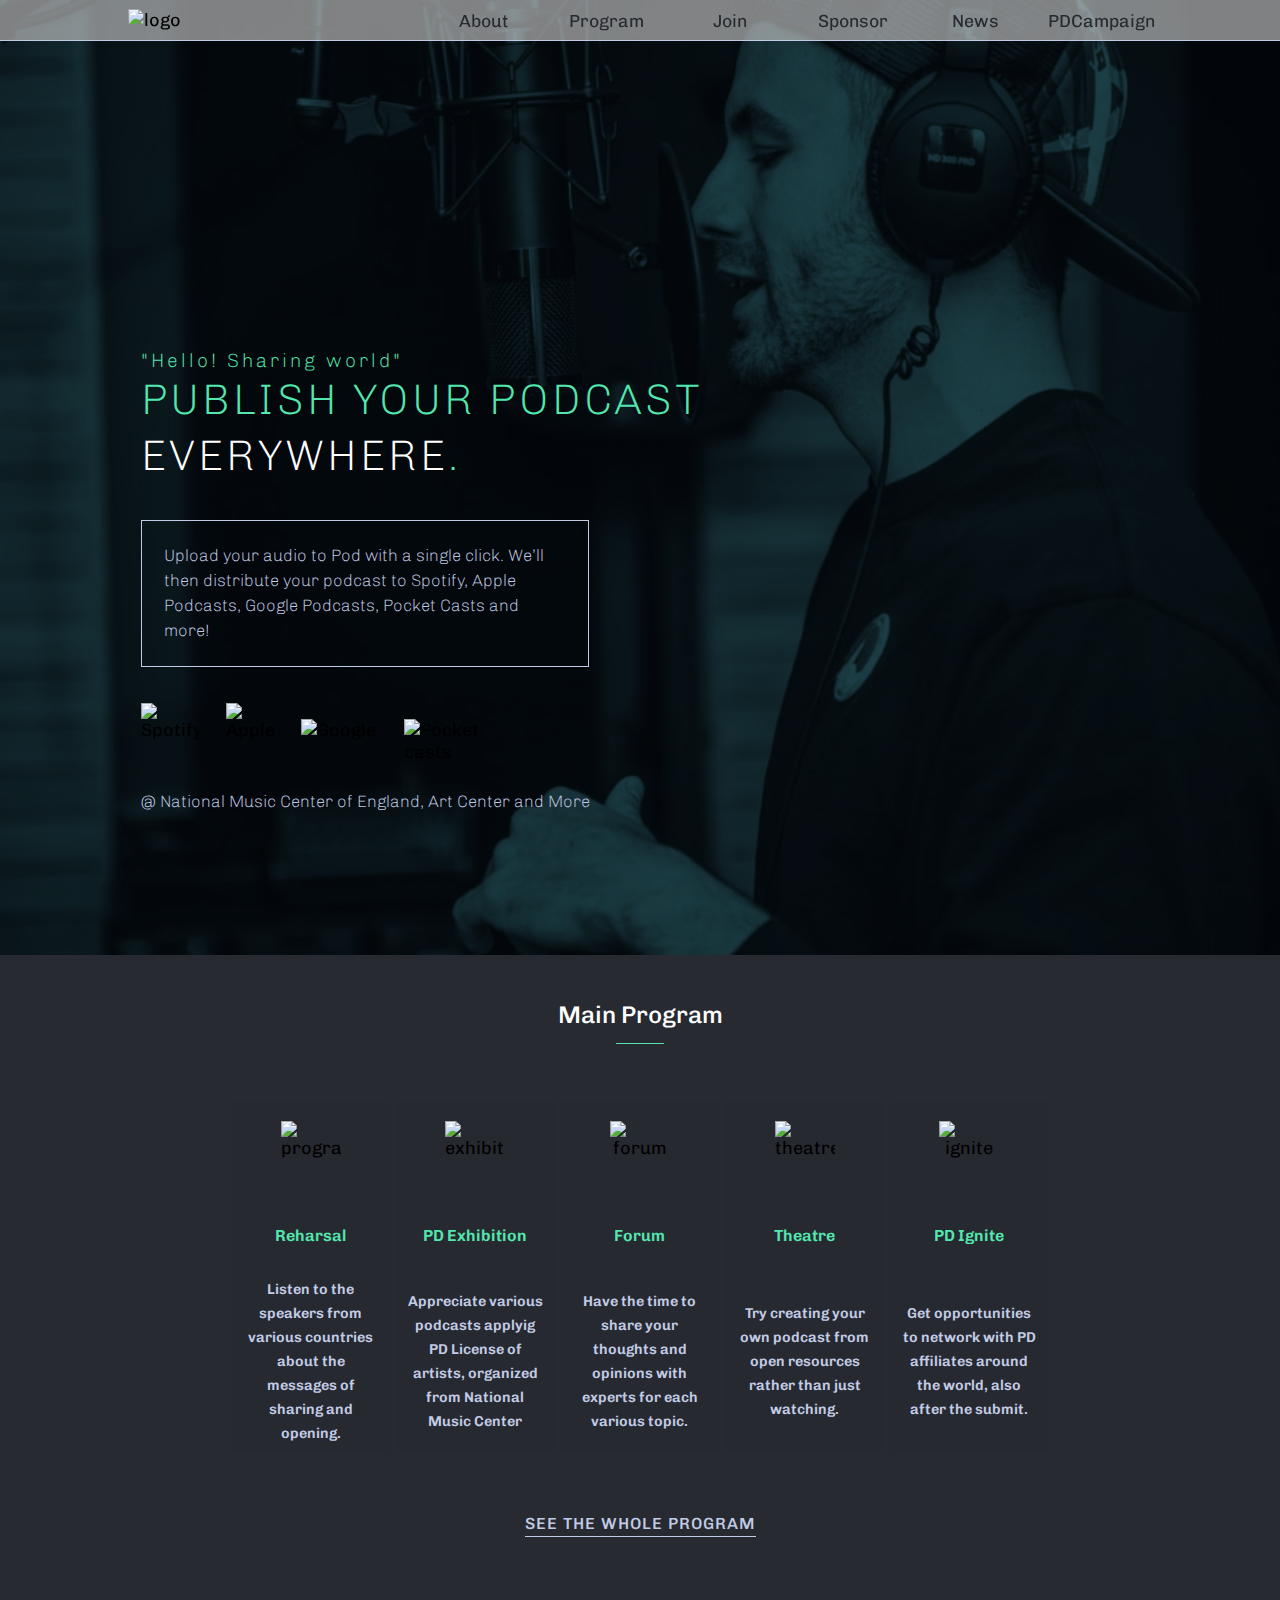
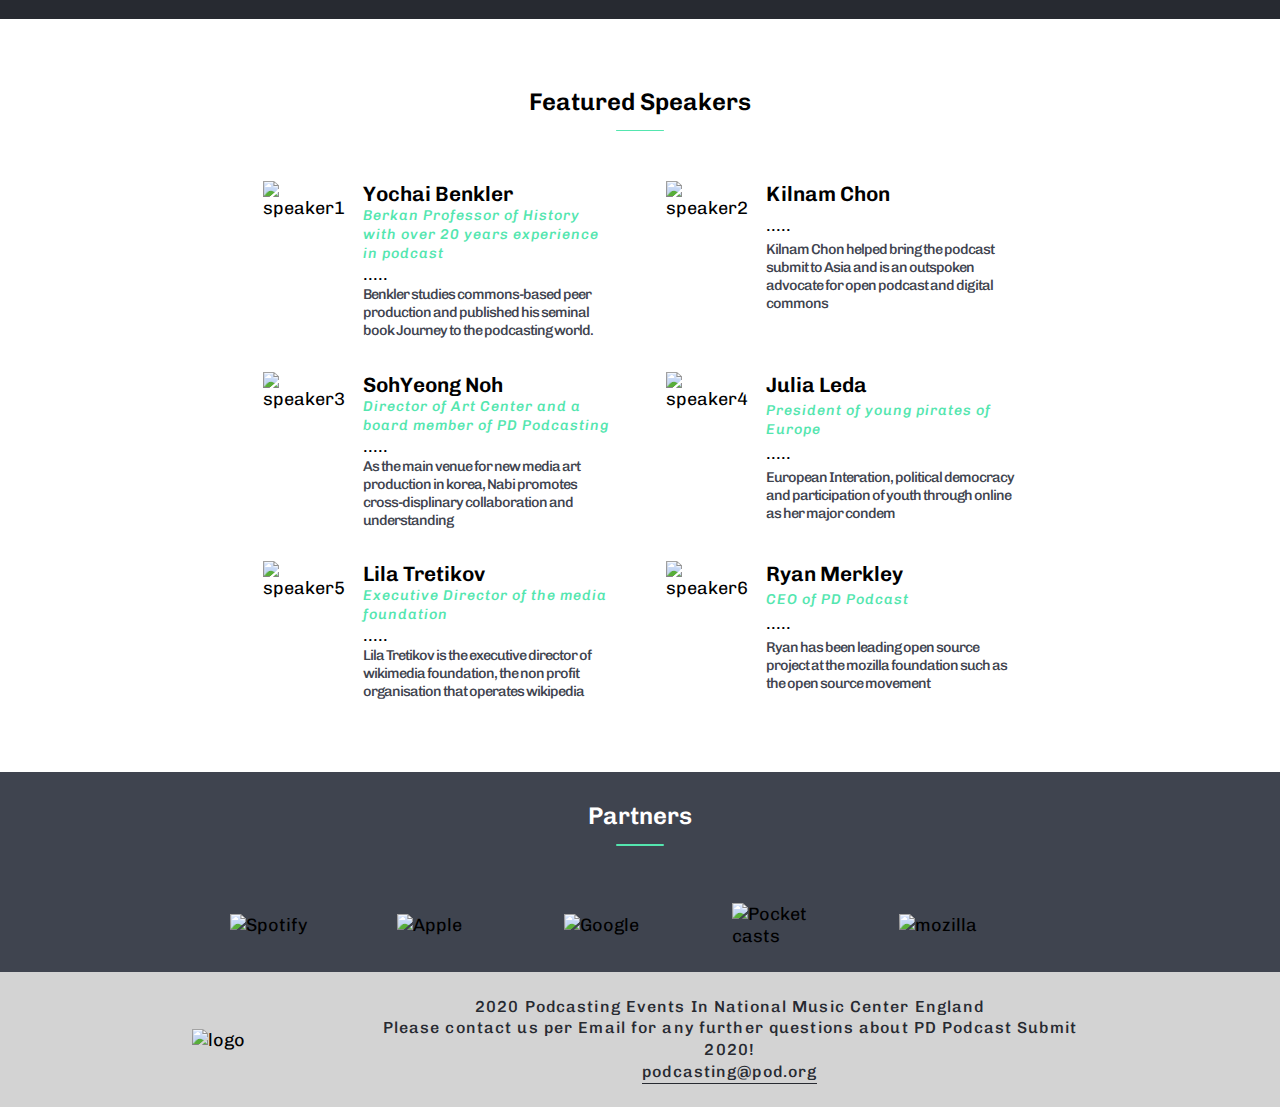
==== index.html @ 08f6e9c5 "completed the desktop version aswell" ====
<!DOCTYPE html>
<html lang="en">
<head>
  <meta charset="UTF-8">
  <meta http-equiv="X-UA-Compatible" content="IE=edge">
  <meta name="viewport" content="width=device-width, initial-scale=1.0">
  <link rel="stylesheet" href="style.css">
  <title>Capstone Project x01</title>
</head>
<body>
        <div class="container">
          <header>
            <img class="hambuger" src="./assets/mobile//hamburger.png" alt="harmbuger icon"/>
            <nav class="navigator toggle-ON">
              <button class="exit-btn">X</button>
              <a href="index.html"><img class="desktop" src="./assets/mobile/logo.svg" alt="logo"></a>
              <ul>
                <li><a href="about.html">About</a></li>
                <li><a href="#">Program</a></li>
                <li><a href="#">Join</a></li>
                <li><a href="#">Sponsor</a></li>
                <li><a href="#">News</a></li>
                <li class="desktop"><a href="#">PDCampaign</a></li>
              </ul>
              <div>
                <hr>
              </div>
            </nav>
          </header>
          <main>
            <div>
              <h4 class="sharing desktop">
                "Hello! Sharing world"
              </h4>
              <h1>
                PUBLISH YOUR PODCAST <span class="title-span"><br>EVERYWHERE</span>.
              </h1>
            </div>
            <p class="support">            
              Upload your audio to Pod with a single click. We’ll then distribute 
              your podcast to Spotify, Apple Podcasts, Google Podcasts, 
              Pocket Casts and more!
            </p>
            <div class="companies">
              <img class="spotify" src="./assets/mobile/spotify.svg" alt="Spotify"/>
              <img class="apple" src="./assets/mobile/apple-podcast.svg" alt="Apple"/>
              <img class="google" src="./assets/mobile/google-podcasts.svg" alt="Google"/>
              <img class="pocket" src="./assets/mobile/pocket-casts.svg" alt="Pocket casts"/>
            </div>
            <p class="btm-support">
              @ National Music Center of England, Art Center and More
            </p>            
          </main>
        </div>

        <section class="programs">
          <div class="programs-header">
            <h2>
              Main Program
            </h2>
            <hr>
          </div>
          <div class="program-list">
            <article class="program">
              <img src="./assets/mobile/program1.png" alt="program1">
              <h2>Reharsal</h2>
              <p>Listen to the speakers from various countries about the messages of sharing and opening.</p>
            </article>
            <article class="program">
              <img src="./assets/mobile/program2.png" alt="exhibition">
              <h2>PD Exhibition</h2>
              <p>Appreciate various podcasts applyig PD License of artists, organized from National Music Center</p>
            </article>
            <article class="program">
              <img src="./assets/mobile/program3.png" alt="forum">
              <h2>Forum</h2>
              <p>Have the time to share your thoughts and opinions with experts for each various topic.</p>
            </article>
            <article class="program">
              <img src="./assets/mobile/program4.png" alt="theatre">
              <h2>Theatre</h2>
              <p>Try creating your own podcast from open resources rather than just watching.</p>
            </article>
            <article class="program">
              <img src="./assets/mobile/program5.png" alt="ignite">
              <h2>PD Ignite</h2>
              <p>Get opportunities to network with PD affiliates around the world, also after the submit.</p>
            </article>
          </div>
          <button>
            <a href="#">Join PD Podecast 2020</a>
          </button>
          <p class="desktop mail" id="see-the"><a href="#">SEE THE WHOLE PROGRAM</a></p>
        </section>

        <section class="speakers">
          <div>
            <h2 class="speakers-header">
              Featured Speakers
            </h2>
            <hr>
          </div>
          <div class="speakers-list">
            <!-- Populate through javascript dynamically -->
          </div>
        </section>

        <footer>
          <section class="upper">
            <div>
              <h2 class="speakers-header">Partners</h2>
              <hr>
            </div>
            <div class="logos">
              <img class="spotiffy" src="./assets/mobile/spotify.svg" alt="Spotify"/>
              <img class="applfe" src="./assets/mobile/apple-podcast.svg" alt="Apple"/>
              <img class="googfle" src="./assets/mobile/google-podcasts.svg" alt="Google"/>
              <img class="pockfet" src="./assets/mobile/pocket-casts.svg" alt="Pocket casts"/>
              <img src="./assets/mobile/partner1.png" alt="mozilla">
            </div>
          </section>
          <section class="down">
              <img src="./assets/mobile/logo.svg" alt="logo">
              <div>
              <p>2020 Podcasting Events In National Music Center England</p>
              <p class="desktop">
                Please contact us per Email for any further questions about PD Podcast Submit 2020!
                <br><span class="mail"><a href="#">podcasting@pod.org</a></span>
              </p>
              </div>
          </section>
        </footer>

        <script src="./script.js"></script>
</body>
</html>
---- style.css ----
@import url("https://fonts.googleapis.com/css2?family=Chivo:wght@300;400;700;900&display=swap");

/* Reset for easy styling */
* {
  margin: 0;
  padding: 0;
  box-sizing: border-box;
}

a,
ul,
li {
  text-decoration: none;
  color: inherit;
  list-style: none;
}

body {
  font-family: 'Chivo', sans-serif;
  font-size: 18px;
}

.container {
  background: 50%/cover no-repeat url(./assets/mobile/image-host.jpg), rgba(18, 23, 37, 0.9);
  background-repeat: no-repeat;
  background-position: 100% 100%;
  background-size: 100% 100%;
  padding: 2rem;
  background-blend-mode: overlay;
  display: flex;
  flex-direction: column;
  gap: 7rem;
}

.hambuger {
  width: 32px;
  height: 32px;
}

main {
  width: 78vw;
  margin: 0 auto;
  display: flex;
  flex-direction: column;
  gap: 3vh;
}

main h1,
.programs-header h2,
.speakers-header {
  font-weight: 100;
  font-size: 1.625rem;
  line-height: 38px;
  color: #54e6af;
  text-align: center;
}

.title-span {
  color: white;
}

main p {
  font-size: .933rem;
  font-weight: 100;
  line-height: 25px;
  color: #C2CBE5;
  text-align: center;
  padding: 1rem;
}

.support {
  border: 1px solid #c2cbe5;
}

.companies {
  display: flex;
  flex-wrap: wrap;
  align-items: baseline;
  justify-content: space-between;
}

.spotify {
  width: 17.2%;
}

.apple {
  width: 14%;
}

.google {
  width: 22.28%;
}

.pocket {
  width: 23.5%;
}

.programs {
  background: url(./assets/mobile/pattern-bg.png), rgba(39, 42, 49, 1);
  padding: 5%;
  display: flex;
  flex-direction: column;
  gap: 3rem;
}

.programs p {
  font-size: 80%;
  font-weight: 600;
  line-height: 18px;
  color: #c2cbe5;
}

.program {
  display: grid;
  grid-template: 1fr / 0.3fr 0.9fr 3fr;
  justify-content: left;
  align-items: center;
  align-content: space-between;
  padding: 5%;
  gap: 1rem;
  background-color: #272a31;
  margin-bottom: 7%;
}

.ignite {
  margin-bottom: 0;
}

.program > * {
  display: inline;
  flex: 1;
}

.program img {
  width: 60px;
  height: 60px;
  flex: 0;
}

hr {
  margin: 2.5% auto;
  width: 3rem;
  height: 0.08rem;
  border-radius: 16px;
  background-color: #54e6af;
  border: none;
}

.programs-header h2,
.speakers-header {
  color: white;
  font-weight: 500;
  font-size: 1.5rem;
}

.speakers-header {
  color: black;
  font-weight: 600;
}

.program-list h2 {
  color: #54e6af;
  font-size: 1rem;
  font-weight: 600;
  margin-left: 3.5vw;
}

.programs button {
  padding: 7% 12%;
  margin: 0 auto;
  background-color: #54e6af;
  border: none;
  color: white;
  font-size: 1.1rem;
  font-weight: 600;
  margin-bottom: 8%;
  cursor: pointer;
}

.speakers {
  padding: 5%;
  display: flex;
  flex-direction: column;
  gap: 1rem;
}

.speaker {
  padding: 2%;
  display: flex;
  flex-direction: row;
  gap: 5%;
  margin-top: 5%;
}
.speaker article {
  display: flex;
  flex-direction: column;
  justify-content: flex-start;
  align-items: flex-start;
  gap: 2.5%;
}

.speaker img {
  flex: 0;
  width: 128px;
  height: 128px;
}
 .speaker-desc {
  color: #272a31;
  font-size: 0.8rem;
  font-weight: 500;
  line-height: 18px;
 }

 .speaker-field {
  font-style: italic;
  color: #54e6af;
  font-size: 1rem;
  font-weight: 500;
  line-height: 18px;
  letter-spacing: 2px;
 }

 .speaker-name {
  font-size: 1.3rem;
  font-weight: 600;
 }

 .upper {
  background-color: #3f444f;
  display: flex;
  flex-direction: column;
  gap: 2rem;
  padding: 8%;
 }

 .upper h2 {
  color: white;
 }

.logos {
  display: flex;
  align-items: center;
  justify-content: center;
  gap: 1rem;
  flex-wrap: wrap;
}

.logos img {
  width: 24%;
}

.down {
  padding: 5% 10%;
  display: flex;
  align-items: center;
  justify-content: center;
  gap: 7vw;
  background-color: #d3d3d3;
}

.down img {
  width: 30%;
}
.down p {
  flex: 2;
  font-size: 1rem;
  font-weight: 500;
  line-height: 18px;
  letter-spacing: 0.07rem;
  color: #272a31
}

.navigator {
  background-color: #272a31;
  position: fixed;
  top: 0;
  right: 0;
  bottom: 0;
  left: 0;
  max-width: 100vw;
  max-height: 100vh;
  display: flex;
  flex-direction: column;
  gap: 1rem;
  align-items: center;
  /* justify-content: center; */
  padding: 8%;
}

.navigator button {
  align-self: flex-end;
  background-color: transparent;
  color: #c2cbe5;
  border: none;
  font-size: 2rem;
}

.navigator ul {
  display: flex;
  flex-direction: column;
  align-items: center;
  justify-content: center;
  gap: 1rem;
}

.navigator li {
  color: #c2cbe5;
  font-size: 2rem;
  border-bottom: 1px solid #c2cbe5;
  width: 80vw;
  padding: 3%;
}

.navigator div {
position: absolute;
display: flex;
justify-content: center;
align-items: center;
bottom: 0rem;
height: 5rem;
width: 100vw;
background-color: #c2cbe5;
}

.navigator hr {
  width: 24vw;
  height: 5px;
}

.toggle-ON {
  display: none;
}

.desktop {
  display: none;
}

@media screen and (min-width: 768px) {

  .hambuger,
  .exit-btn,
  .programs button {
    display: none;
  }

  .desktop,
  .toggle-ON {
    display: initial;
  }

  .navigator {
    background-color: rgba(211, 211, 211, 0.6);
    position: fixed;
    top: 0;
    right: 0;
    bottom: 0;
    left: 0;
    max-width: 100vw;
    max-height: fit-content;
    display: flex;
    flex-direction: row;
    gap: 1.6rem;
    align-items: center;
    justify-content: space-between;
    padding: 0.5% 10%;
    border-bottom: 1px solid #c2cbe5;
  }
  
  .navigator ul {
    display: grid;
    grid-template: 1fr / repeat(6, 1fr);
  }
  
  .navigator li {
    color: #272a31;
    font-size: 1.1rem;
    border-bottom: none;
    width: initial;
    padding: 3%;
    text-align: center;
  }
  
  .navigator div {
  display: none;
  }

  .container {
    background: 50%/cover no-repeat url(./assets/desktop/image-host.jpg), rgba(18, 23, 37, 0.9);
    background-repeat: no-repeat;
    background-position: 50% 50%;
    background-size: 100% 100%;
    padding: 11%;
    background-blend-mode: overlay;
    display: flex;
    flex-direction: column;
    gap: 5rem;
  }
  
  main {
    width: 50vw;
    margin: 0;
    display: flex;
    flex-direction: column;
    justify-content: flex-start;
    align-items: flex-start;
    gap: 4vh;
    margin-top: 8rem;
  }

  main h1 {
    font-size: 2.675rem;
    letter-spacing: 3px;
    line-height: 56px;
    text-align: left;
  }

  .sharing {
    color: #54e6af;
    font-size: 1.2rem;
    letter-spacing: 3px;
    font-weight: 100;
  }

  main p {
    font-size: 1.033rem;
    font-weight: 100;
    line-height: 25px;
    color: #C2CBE5;
    text-align: left;
    padding: 1.4rem;
  }

  .mail {
    padding-bottom: 2px;
    border-bottom: 1px solid;
  }
  
  .support {
    border: 1px solid #c2cbe5;
    width: 70%;
  }

  .btm-support {
    padding: 0;
    margin-top: -0.6rem;
  }

  .programs {
    background: url(./assets/mobile/pattern-bg.png), rgba(39, 42, 49, 1);
    padding: 3.2% 18%;
    display: flex;
    flex-direction: column;
    gap: 3rem;
  }

  hr {
    margin: 1.1% auto;
  }

  .program-list {
    display: grid;
    grid-template: 1fr / repeat(5, 1fr);
    gap: 0.5%;
  }

  .program-list h2 {
    margin-left: 0;
  }
  
  .programs p {
    font-size: 80%;
    font-weight: 600;
    line-height: 24px;
    color: #c2cbe5;
    text-align: center;
    padding: 0 2%;
  }
  
  .program {
    display: grid;
    grid-template: 1fr 1fr 2fr / 1fr;
    align-content: center;
    padding: 5%;
    gap: 0;
    background-color: rgba(39, 42, 49, 0.7);
    text-align: center;
  }

  #see-the {
    text-align: center;
    margin-bottom: 5%;
    letter-spacing: 1px;
    font-size: 1.5rem;
    width: fit-content;
    align-self: center;
    padding: 0;
    font-weight: 500;
    font-size: 90%;
  }
  
  .program img {
    width: 60px;
    height: 60px;
    margin: 0 auto;
  }

  .speakers {
    padding: 5% 20%;
    display: flex;
    flex-direction: column;
    gap: 1rem;
  }

  .speakers-list {
    display: grid;
    grid-template-columns: 1fr 1fr;
    column-gap: 5%;
  }

   .speaker-desc {
    color: #3f444f;
    font-size: 0.9rem;
    font-weight: 500;
    line-height: 18px;
    letter-spacing: -1px;
   }
  
   .speaker-field {
    font-size: 0.9rem;
    line-height: 19px;
    letter-spacing: 1px;
   }

   .upper {
    gap: 3rem;
    padding: 2% 18%;
   }

  .logos {
    display: grid;
    grid-template-columns: repeat(5, 1fr);
  }
  
  .logos img {
    width: 60%;
  }
  
  .down {
    padding: 2% 15%;
    display: flex;
    align-items: center;
    justify-content: center;
    gap: 6vw;
    background-color: #d3d3d3;
  }
  
  .down img {
    width: 12%;
  }

  .down div {
    text-align: center;
  }
  .down p {
    flex: 2;
    font-size: 1rem;
    font-weight: 500;
    line-height: 18px;
    letter-spacing: 0.07rem;
    color: #272a31
  }

}
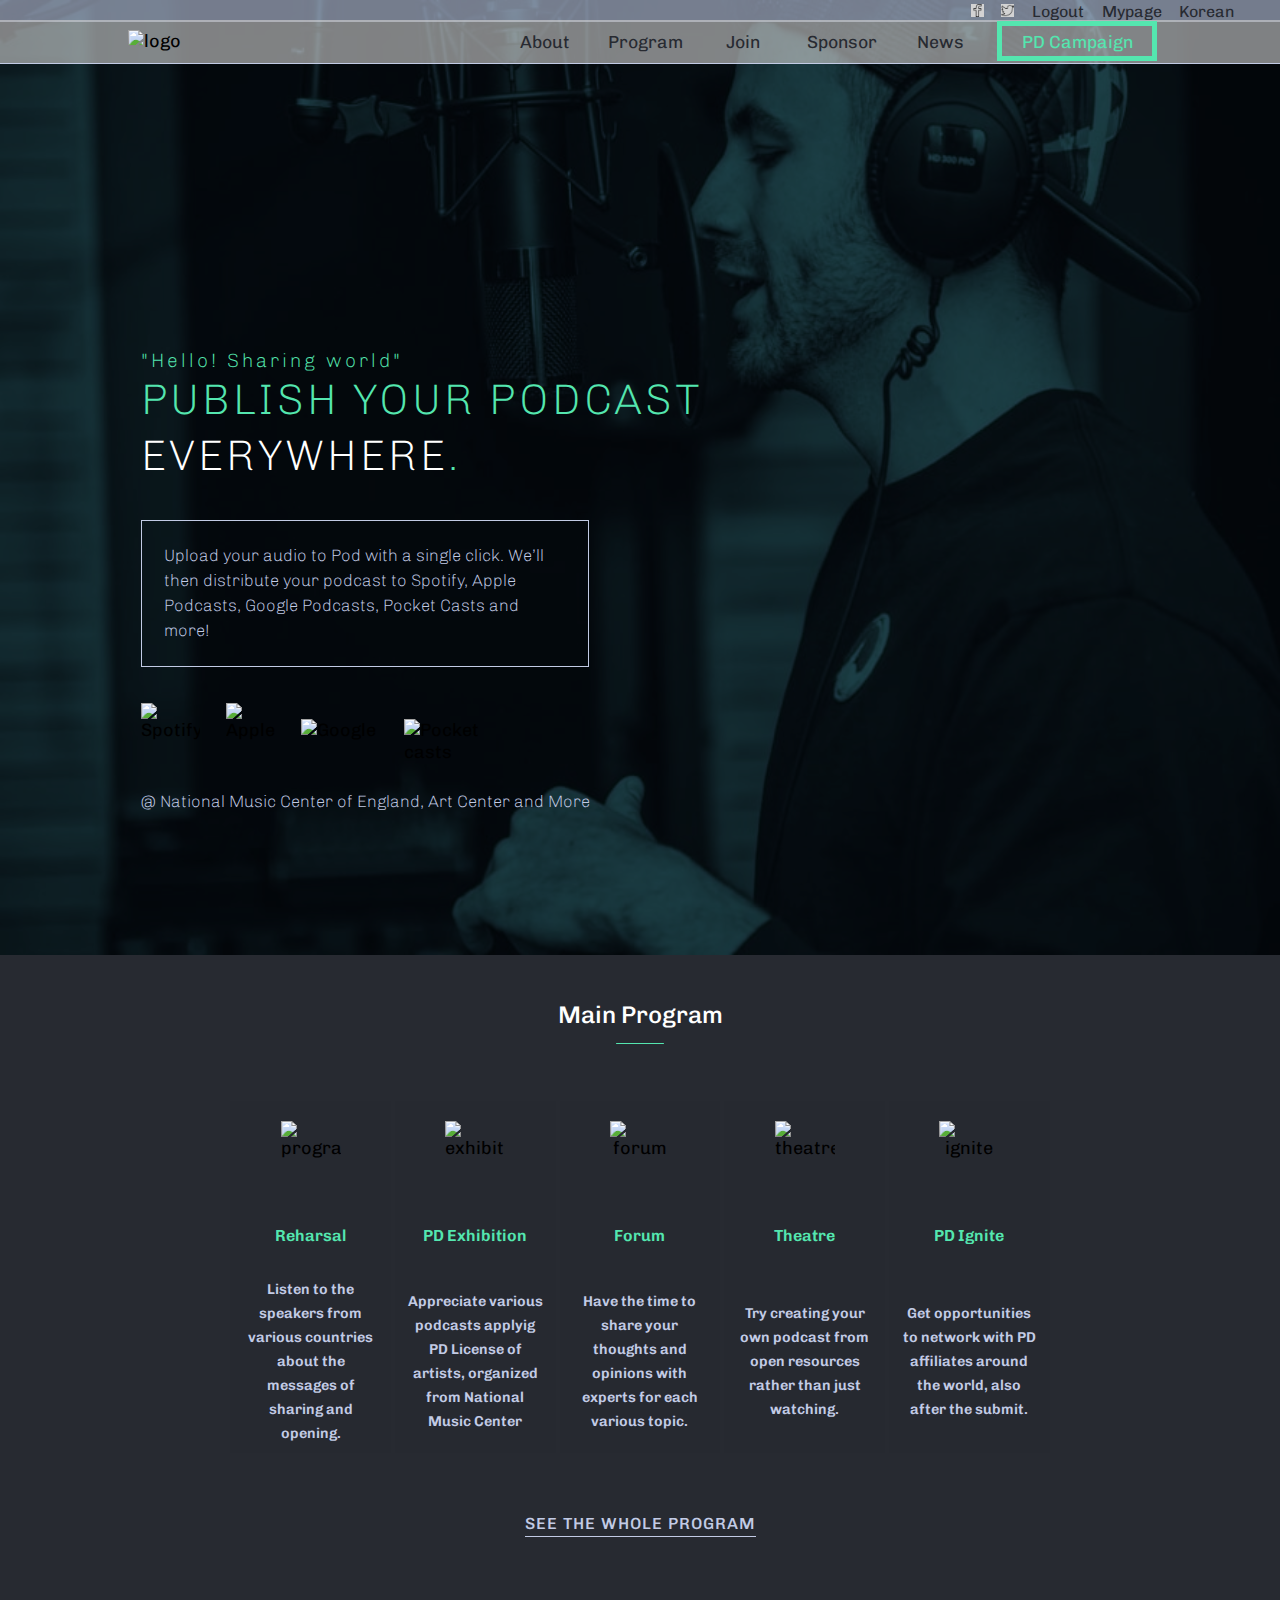
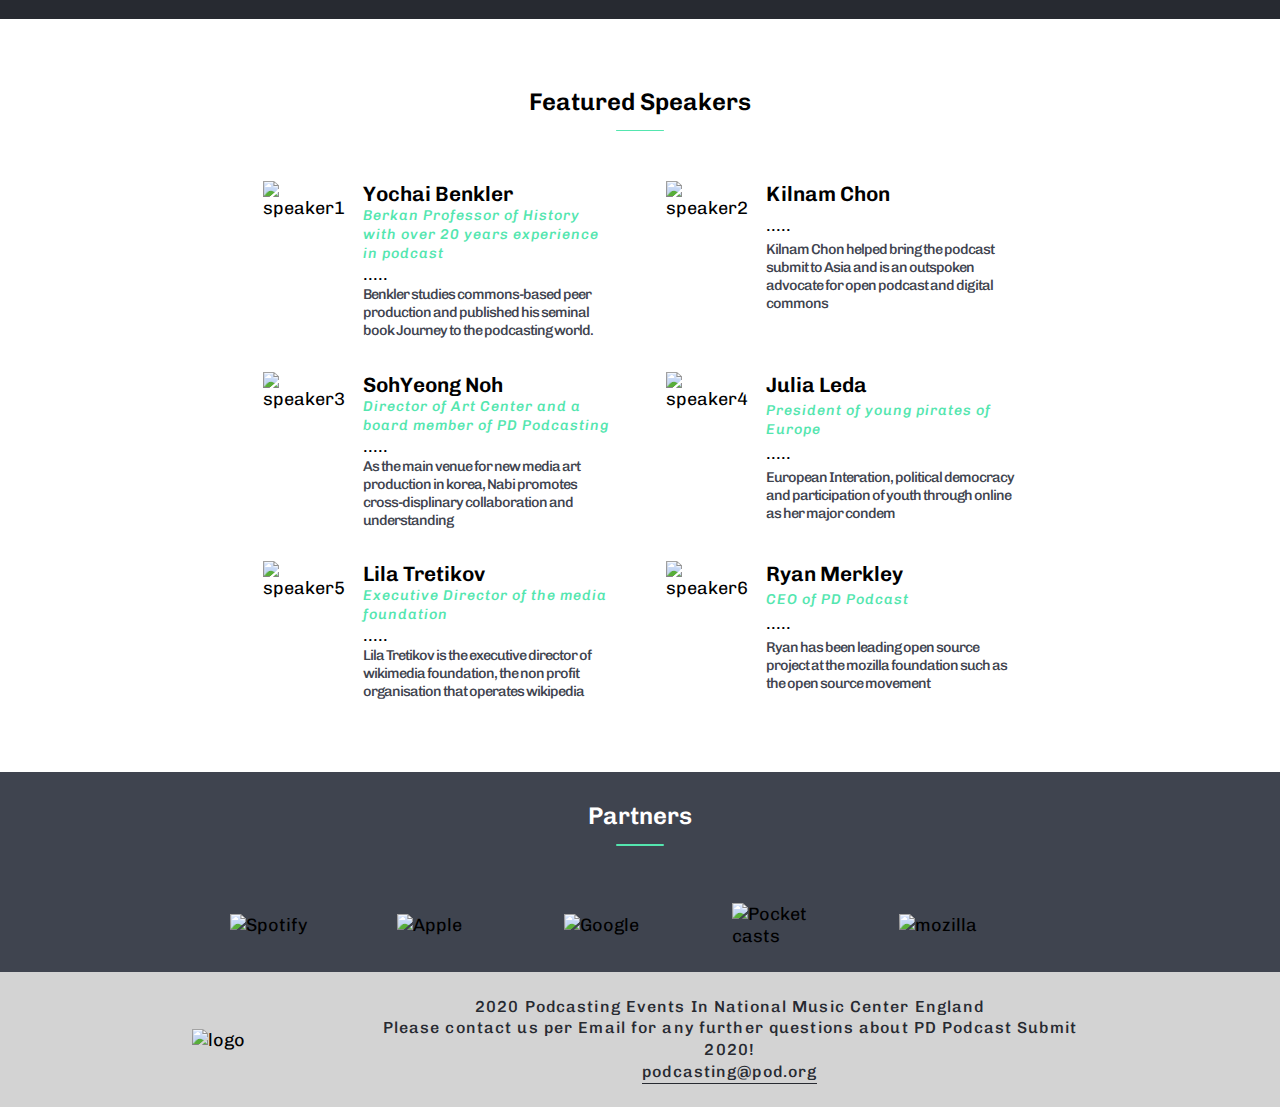
==== commit e00433f1: "added a logings div" ====
--- a/index.html
+++ b/index.html
@@ -9,6 +9,13 @@
 </head>
 <body>
         <div class="container">
+          <div class="loggings desktop">
+            <a href="#"><img src="./assets/desktop/facebook.png" alt="facebook"></a>
+            <a href="#"><img src="./assets/desktop/twitter.png" alt="twitter"></a>
+            <a href="#"><p>Logout</p></a>
+            <a href="#"><p>Mypage</p></a>
+            <a href="#"><p>Korean</p></a>
+          </div>
           <header>
             <img class="hambuger" src="./assets/mobile//hamburger.png" alt="harmbuger icon"/>
             <nav class="navigator toggle-ON">
@@ -20,7 +27,7 @@
                 <li><a href="#">Join</a></li>
                 <li><a href="#">Sponsor</a></li>
                 <li><a href="#">News</a></li>
-                <li class="desktop"><a href="#">PDCampaign</a></li>
+                <li class="desktop pdc"><a href="#">PD Campaign</a></li>
               </ul>
               <div>
                 <hr>
--- a/style.css
+++ b/style.css
@@ -348,10 +348,16 @@
     display: initial;
   }
 
+  .pdc {
+    outline: 5px solid #54e6af;
+    padding: 5px 10px;
+    color: #54e6af !important;
+  }
+
   .navigator {
     background-color: rgba(211, 211, 211, 0.6);
-    position: fixed;
-    top: 0;
+    position: absolute;
+    top: 20px;
     right: 0;
     bottom: 0;
     left: 0;
@@ -368,7 +374,8 @@
   
   .navigator ul {
     display: grid;
-    grid-template: 1fr / repeat(6, 1fr);
+    grid-template: 1fr / repeat(5, 1fr) 2fr;
+    column-gap: 1.5rem;
   }
   
   .navigator li {
@@ -570,4 +577,28 @@
     color: #272a31
   }
 
+  .loggings {
+    background-color: rgba(194, 203, 229, 0.6);
+    display: flex;
+    align-items: center;
+    justify-content: flex-end;
+    gap: 1.1rem;
+    position: absolute;
+    top: 0;
+    left: 0;
+    right: 0;
+    padding: 0 3.5%;
+  }
+
+  .loggings img {
+    width: 13px;
+    height: 13px;
+    background-color: #d3d3d3;
+  }
+
+  .loggings p {
+    color: #272a31;
+    font-size: 1rem;
+  }
+
 }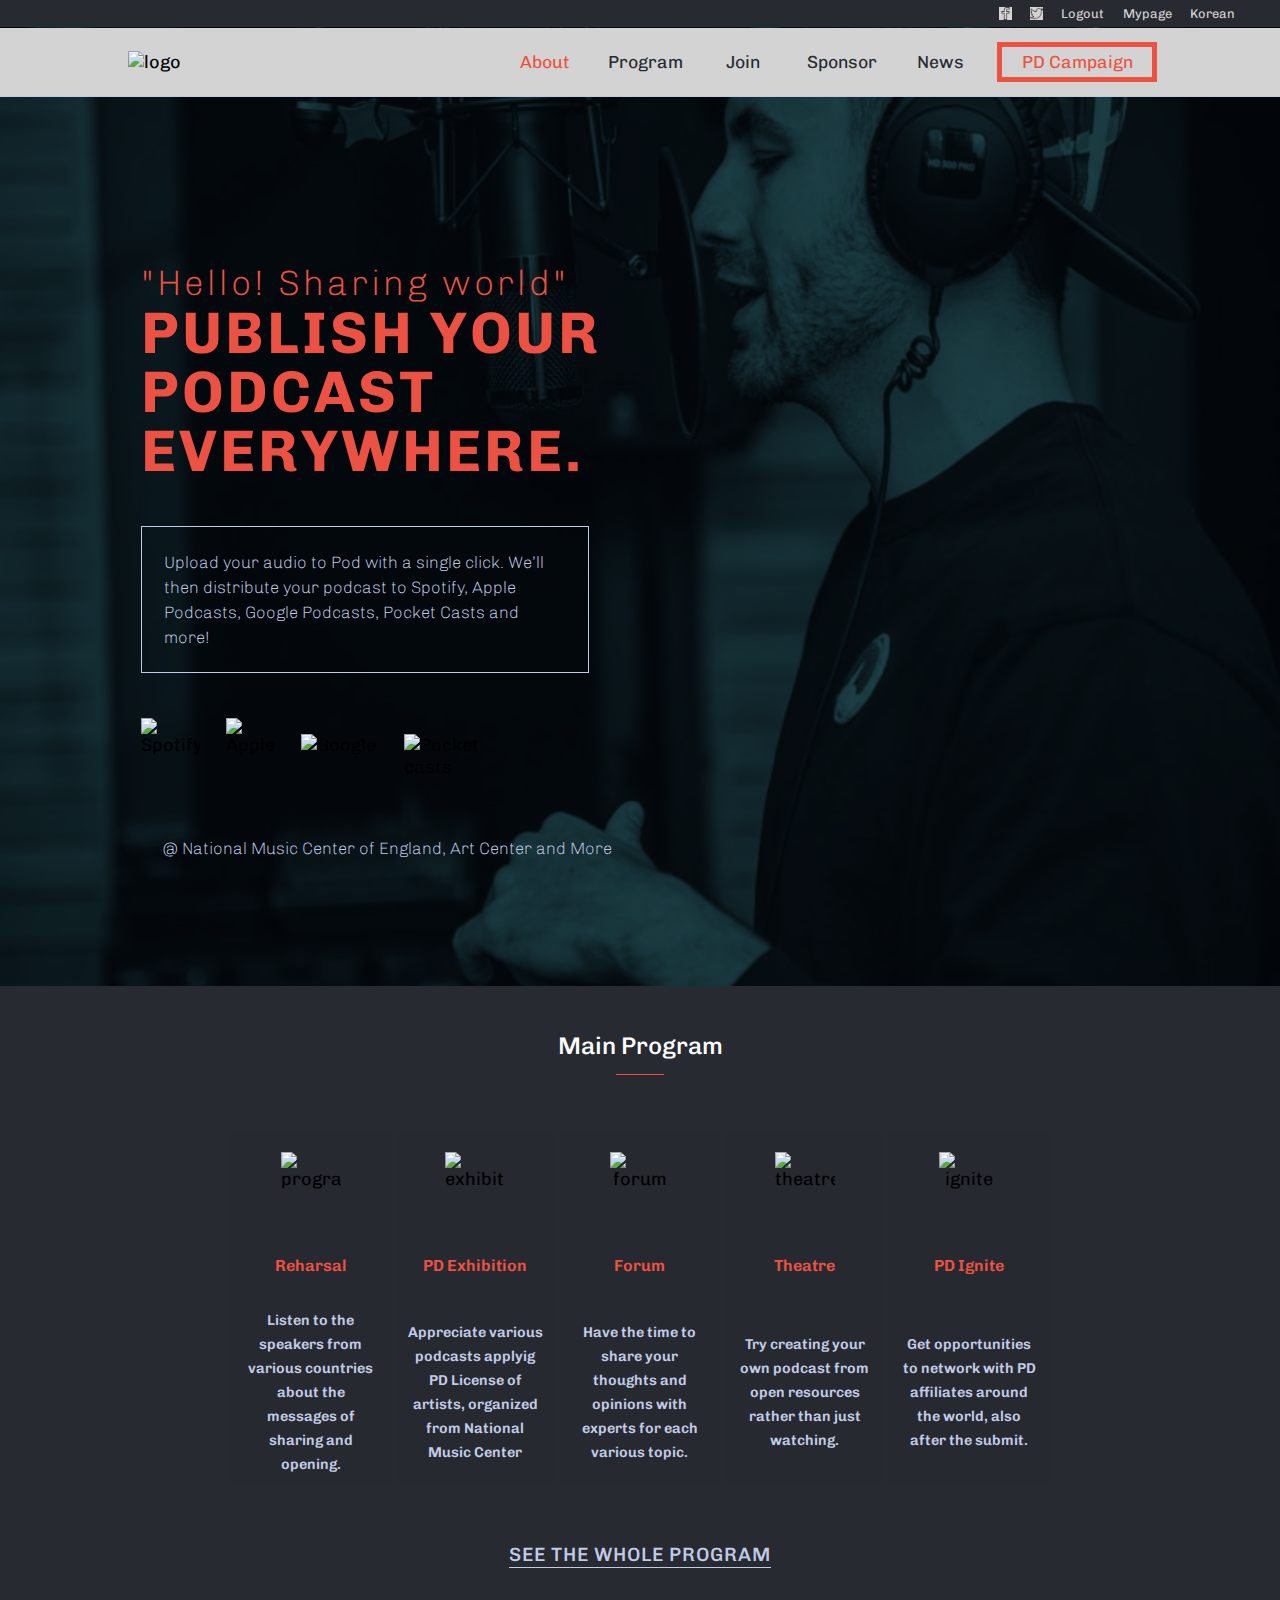
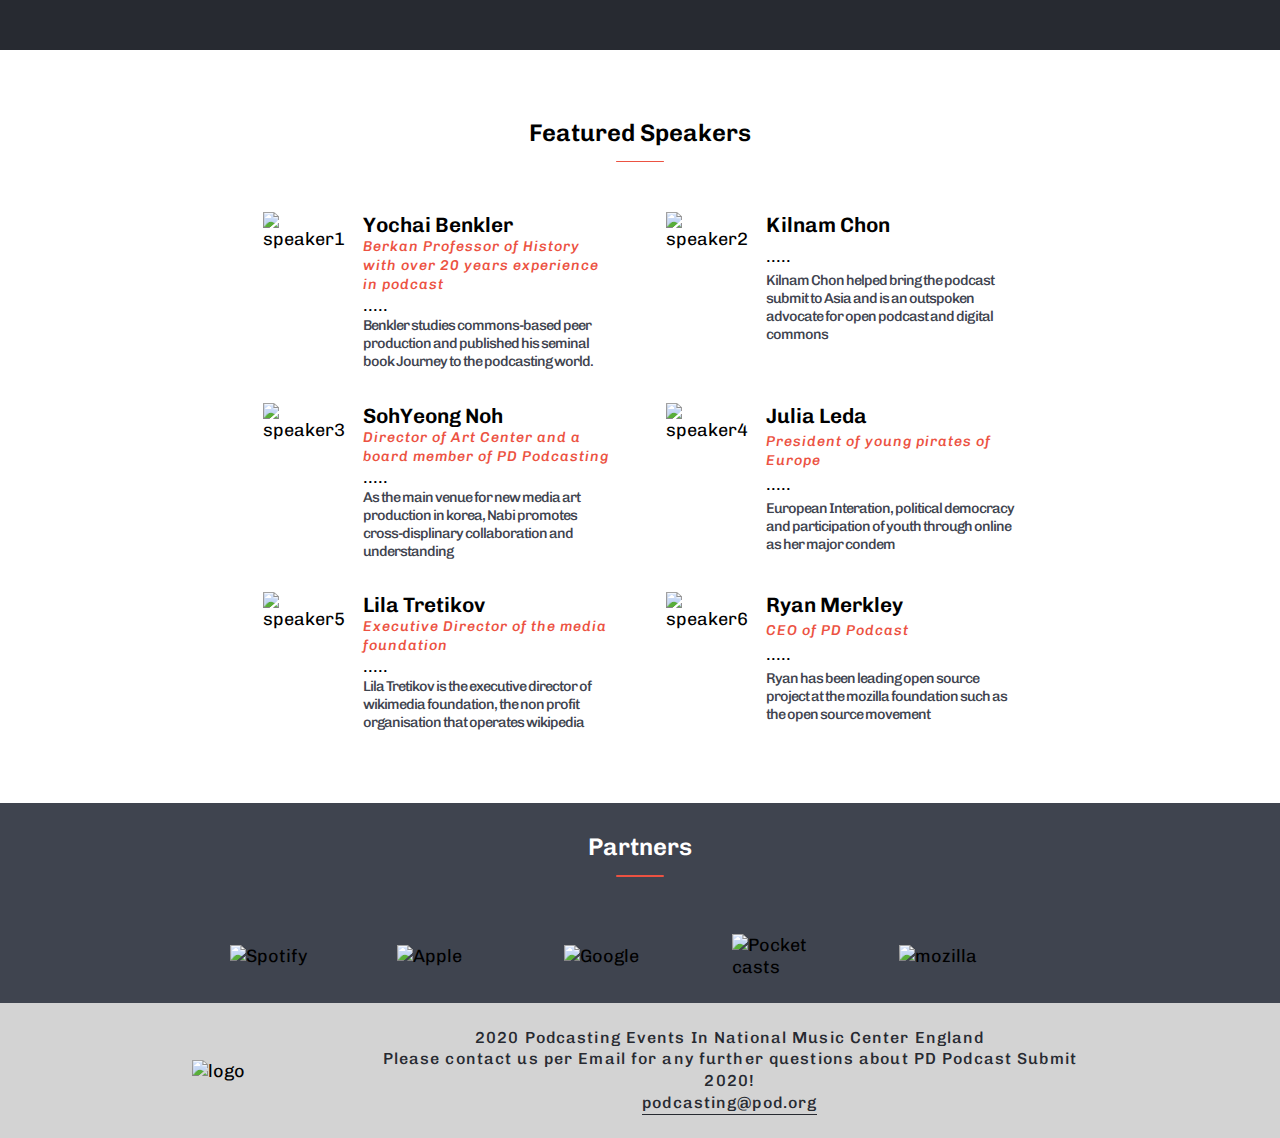
==== commit 1517d1f9: "make some changes to the design color" ====
--- a/index.html
+++ b/index.html
@@ -22,7 +22,7 @@
               <button class="exit-btn">X</button>
               <a href="index.html"><img class="desktop" src="./assets/mobile/logo.svg" alt="logo"></a>
               <ul>
-                <li><a href="about.html">About</a></li>
+                <li class="about-color"><a href="about.html">About</a></li>
                 <li><a href="#">Program</a></li>
                 <li><a href="#">Join</a></li>
                 <li><a href="#">Sponsor</a></li>
@@ -34,7 +34,7 @@
               </div>
             </nav>
           </header>
-          <main>
+          <section class="main">
             <div>
               <h4 class="sharing desktop">
                 "Hello! Sharing world"
@@ -57,7 +57,7 @@
             <p class="btm-support">
               @ National Music Center of England, Art Center and More
             </p>            
-          </main>
+          </section>
         </div>
 
         <section class="programs">
--- a/style.css
+++ b/style.css
@@ -37,7 +37,7 @@
   height: 32px;
 }
 
-main {
+.main {
   width: 78vw;
   margin: 0 auto;
   display: flex;
@@ -45,25 +45,25 @@
   gap: 3vh;
 }
 
-main h1,
+.main h1,
 .programs-header h2,
 .speakers-header {
   font-weight: 100;
   font-size: 1.625rem;
   line-height: 38px;
-  color: #54e6af;
+  color: #ec5244;
   text-align: center;
 }
 
 .title-span {
-  color: white;
-}
-
-main p {
-  font-size: .933rem;
+  /* color: white; */
+}
+
+.main p {
+  font-size: 0.933rem;
   font-weight: 100;
   line-height: 25px;
-  color: #C2CBE5;
+  color: #c2cbe5;
   text-align: center;
   padding: 1rem;
 }
@@ -142,7 +142,7 @@
   width: 3rem;
   height: 0.08rem;
   border-radius: 16px;
-  background-color: #54e6af;
+  background-color: #ec5242;
   border: none;
 }
 
@@ -159,7 +159,7 @@
 }
 
 .program-list h2 {
-  color: #54e6af;
+  color: #ec5242;
   font-size: 1rem;
   font-weight: 600;
   margin-left: 3.5vw;
@@ -168,7 +168,7 @@
 .programs button {
   padding: 7% 12%;
   margin: 0 auto;
-  background-color: #54e6af;
+  background-color: #ec5242;
   border: none;
   color: white;
   font-size: 1.1rem;
@@ -191,6 +191,7 @@
   gap: 5%;
   margin-top: 5%;
 }
+
 .speaker article {
   display: flex;
   flex-direction: column;
@@ -204,38 +205,39 @@
   width: 128px;
   height: 128px;
 }
- .speaker-desc {
+
+.speaker-desc {
   color: #272a31;
   font-size: 0.8rem;
   font-weight: 500;
   line-height: 18px;
- }
-
- .speaker-field {
+}
+
+.speaker-field {
   font-style: italic;
-  color: #54e6af;
+  color: #ec5242;
   font-size: 1rem;
   font-weight: 500;
   line-height: 18px;
   letter-spacing: 2px;
- }
-
- .speaker-name {
+}
+
+.speaker-name {
   font-size: 1.3rem;
   font-weight: 600;
- }
-
- .upper {
+}
+
+.upper {
   background-color: #3f444f;
   display: flex;
   flex-direction: column;
   gap: 2rem;
   padding: 8%;
- }
-
- .upper h2 {
+}
+
+.upper h2 {
   color: white;
- }
+}
 
 .logos {
   display: flex;
@@ -261,13 +263,14 @@
 .down img {
   width: 30%;
 }
+
 .down p {
   flex: 2;
   font-size: 1rem;
   font-weight: 500;
   line-height: 18px;
   letter-spacing: 0.07rem;
-  color: #272a31
+  color: #272a31;
 }
 
 .navigator {
@@ -283,7 +286,6 @@
   flex-direction: column;
   gap: 1rem;
   align-items: center;
-  /* justify-content: center; */
   padding: 8%;
 }
 
@@ -312,14 +314,14 @@
 }
 
 .navigator div {
-position: absolute;
-display: flex;
-justify-content: center;
-align-items: center;
-bottom: 0rem;
-height: 5rem;
-width: 100vw;
-background-color: #c2cbe5;
+  position: absolute;
+  display: flex;
+  justify-content: center;
+  align-items: center;
+  bottom: 0;
+  height: 5rem;
+  width: 100vw;
+  background-color: #c2cbe5;
 }
 
 .navigator hr {
@@ -336,7 +338,6 @@
 }
 
 @media screen and (min-width: 768px) {
-
   .hambuger,
   .exit-btn,
   .programs button {
@@ -349,20 +350,20 @@
   }
 
   .pdc {
-    outline: 5px solid #54e6af;
+    outline: 5px solid #ec5242;
     padding: 5px 10px;
-    color: #54e6af !important;
+    color: #ec5242 !important;
   }
 
   .navigator {
-    background-color: rgba(211, 211, 211, 0.6);
+    background-color: rgba(211, 211, 211, 1);
     position: absolute;
-    top: 20px;
+    top: 28px;
     right: 0;
     bottom: 0;
     left: 0;
     max-width: 100vw;
-    max-height: fit-content;
+    max-height: 4.3rem;
     display: flex;
     flex-direction: row;
     gap: 1.6rem;
@@ -371,13 +372,13 @@
     padding: 0.5% 10%;
     border-bottom: 1px solid #c2cbe5;
   }
-  
+
   .navigator ul {
     display: grid;
     grid-template: 1fr / repeat(5, 1fr) 2fr;
     column-gap: 1.5rem;
   }
-  
+
   .navigator li {
     color: #272a31;
     font-size: 1.1rem;
@@ -386,9 +387,9 @@
     padding: 3%;
     text-align: center;
   }
-  
+
   .navigator div {
-  display: none;
+    display: none;
   }
 
   .container {
@@ -396,43 +397,44 @@
     background-repeat: no-repeat;
     background-position: 50% 50%;
     background-size: 100% 100%;
-    padding: 11%;
+    padding: 8% 11%;
     background-blend-mode: overlay;
     display: flex;
     flex-direction: column;
     gap: 5rem;
   }
-  
-  main {
+
+  .main {
     width: 50vw;
     margin: 0;
     display: flex;
     flex-direction: column;
     justify-content: flex-start;
     align-items: flex-start;
-    gap: 4vh;
-    margin-top: 8rem;
-  }
-
-  main h1 {
-    font-size: 2.675rem;
+    gap: 5vh;
+    margin-top: 5rem;
+  }
+
+  .main h1 {
+    font-size: 3.675rem;
     letter-spacing: 3px;
-    line-height: 56px;
+    line-height: 59px;
     text-align: left;
+    font-weight: 700;
   }
 
   .sharing {
-    color: #54e6af;
-    font-size: 1.2rem;
+    color: #ec5242;
+    font-size: 2.2rem;
     letter-spacing: 3px;
     font-weight: 100;
   }
 
-  main p {
+  .main p {
     font-size: 1.033rem;
     font-weight: 100;
     line-height: 25px;
-    color: #C2CBE5;
+    color: #c2cbe5;
     text-align: left;
     padding: 1.4rem;
   }
@@ -441,7 +443,7 @@
     padding-bottom: 2px;
     border-bottom: 1px solid;
   }
-  
+
   .support {
     border: 1px solid #c2cbe5;
     width: 70%;
@@ -473,7 +475,7 @@
   .program-list h2 {
     margin-left: 0;
   }
-  
+
   .programs p {
     font-size: 80%;
     font-weight: 600;
@@ -482,7 +484,7 @@
     text-align: center;
     padding: 0 2%;
   }
-  
+
   .program {
     display: grid;
     grid-template: 1fr 1fr 2fr / 1fr;
@@ -497,14 +499,13 @@
     text-align: center;
     margin-bottom: 5%;
     letter-spacing: 1px;
-    font-size: 1.5rem;
+    font-size: 1.2rem;
     width: fit-content;
     align-self: center;
     padding: 0;
     font-weight: 500;
-    font-size: 90%;
-  }
-  
+  }
+
   .program img {
     width: 60px;
     height: 60px;
@@ -524,34 +525,34 @@
     column-gap: 5%;
   }
 
-   .speaker-desc {
+  .speaker-desc {
     color: #3f444f;
     font-size: 0.9rem;
     font-weight: 500;
     line-height: 18px;
     letter-spacing: -1px;
-   }
-  
-   .speaker-field {
+  }
+
+  .speaker-field {
     font-size: 0.9rem;
     line-height: 19px;
     letter-spacing: 1px;
-   }
-
-   .upper {
+  }
+
+  .upper {
     gap: 3rem;
     padding: 2% 18%;
-   }
+  }
 
   .logos {
     display: grid;
     grid-template-columns: repeat(5, 1fr);
   }
-  
+
   .logos img {
     width: 60%;
   }
-  
+
   .down {
     padding: 2% 15%;
     display: flex;
@@ -560,7 +561,7 @@
     gap: 6vw;
     background-color: #d3d3d3;
   }
-  
+
   .down img {
     width: 12%;
   }
@@ -568,26 +569,27 @@
   .down div {
     text-align: center;
   }
+
   .down p {
     flex: 2;
     font-size: 1rem;
     font-weight: 500;
     line-height: 18px;
     letter-spacing: 0.07rem;
-    color: #272a31
+    color: #272a31;
   }
 
   .loggings {
-    background-color: rgba(194, 203, 229, 0.6);
+    background-color: #272a31;
     display: flex;
     align-items: center;
     justify-content: flex-end;
-    gap: 1.1rem;
+    gap: 1.15rem;
     position: absolute;
     top: 0;
     left: 0;
     right: 0;
-    padding: 0 3.5%;
+    padding: 0.2% 3.5%;
   }
 
   .loggings img {
@@ -597,8 +599,11 @@
   }
 
   .loggings p {
-    color: #272a31;
-    font-size: 1rem;
-  }
-
-}+    color: #d3d3d3;
+    font-size: 0.8rem;
+  }
+
+  .about-color {
+    color: #ec5242 !important;
+  }
+}
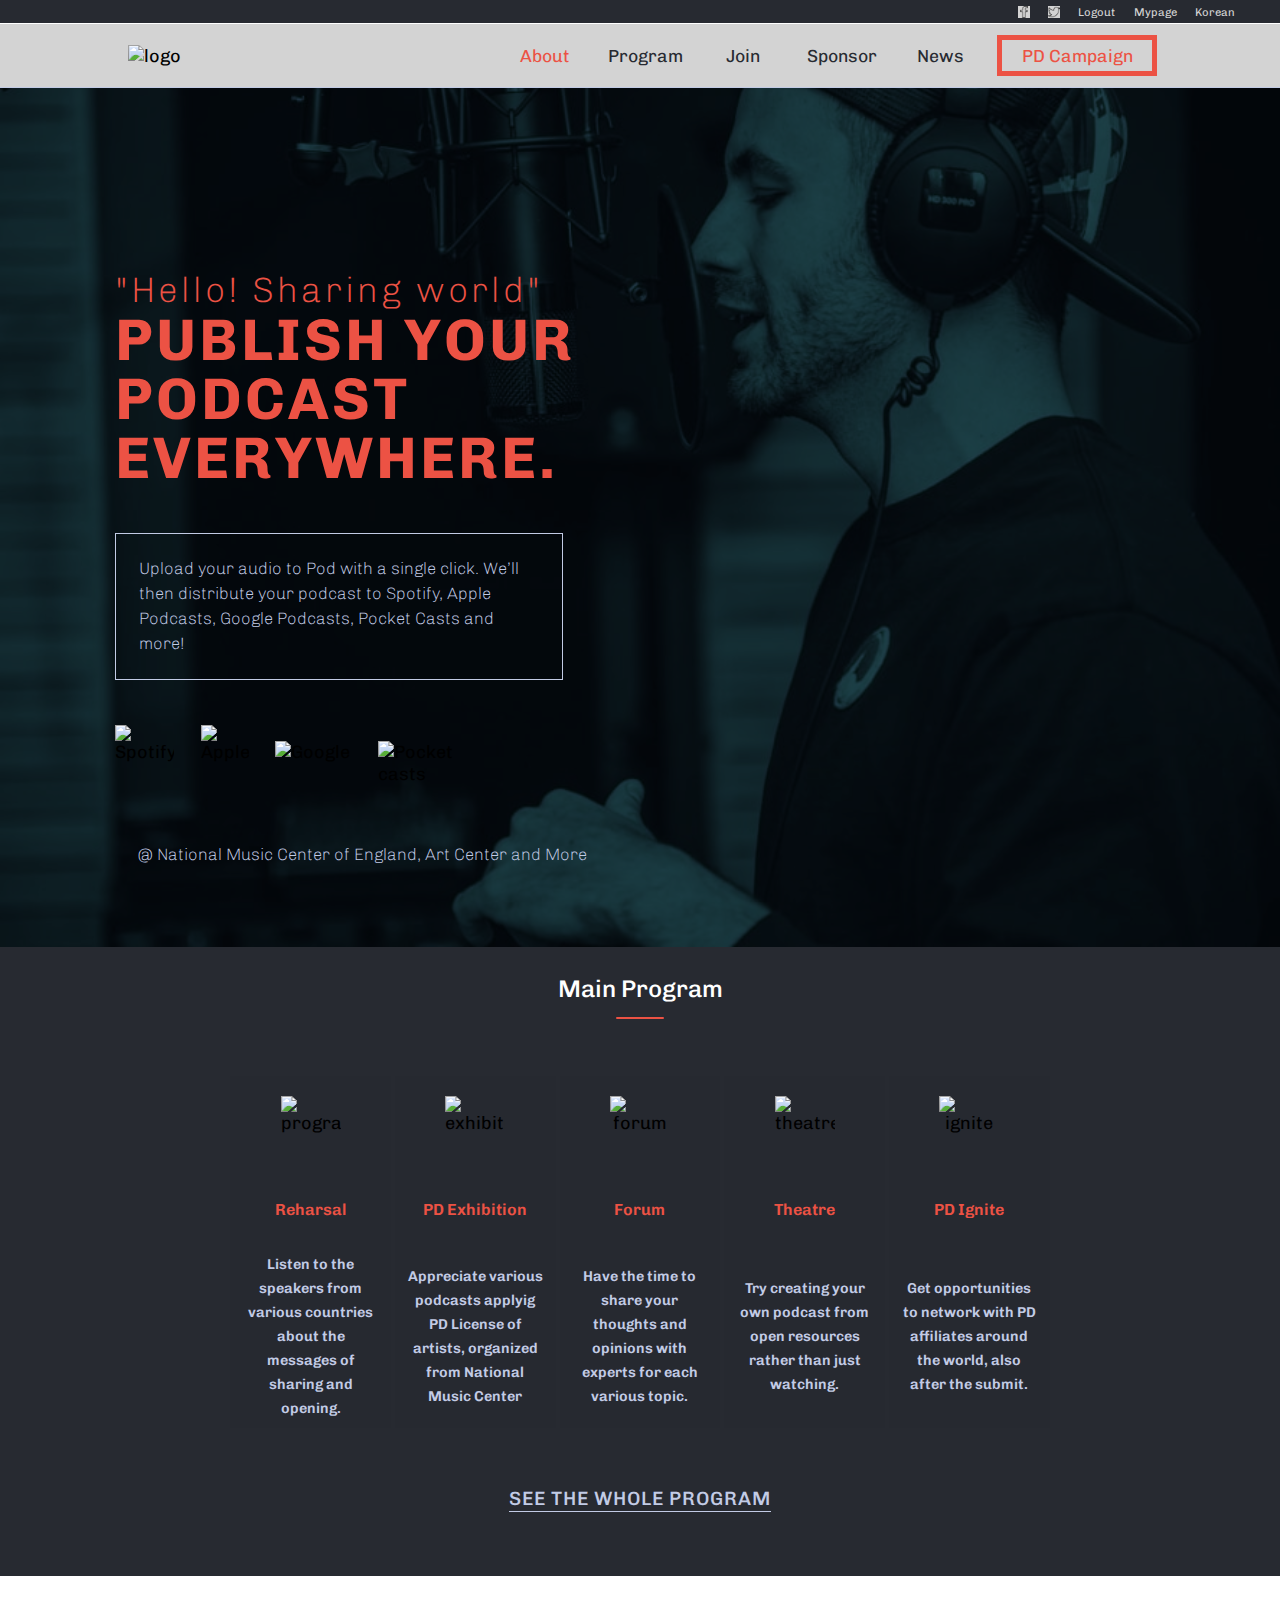
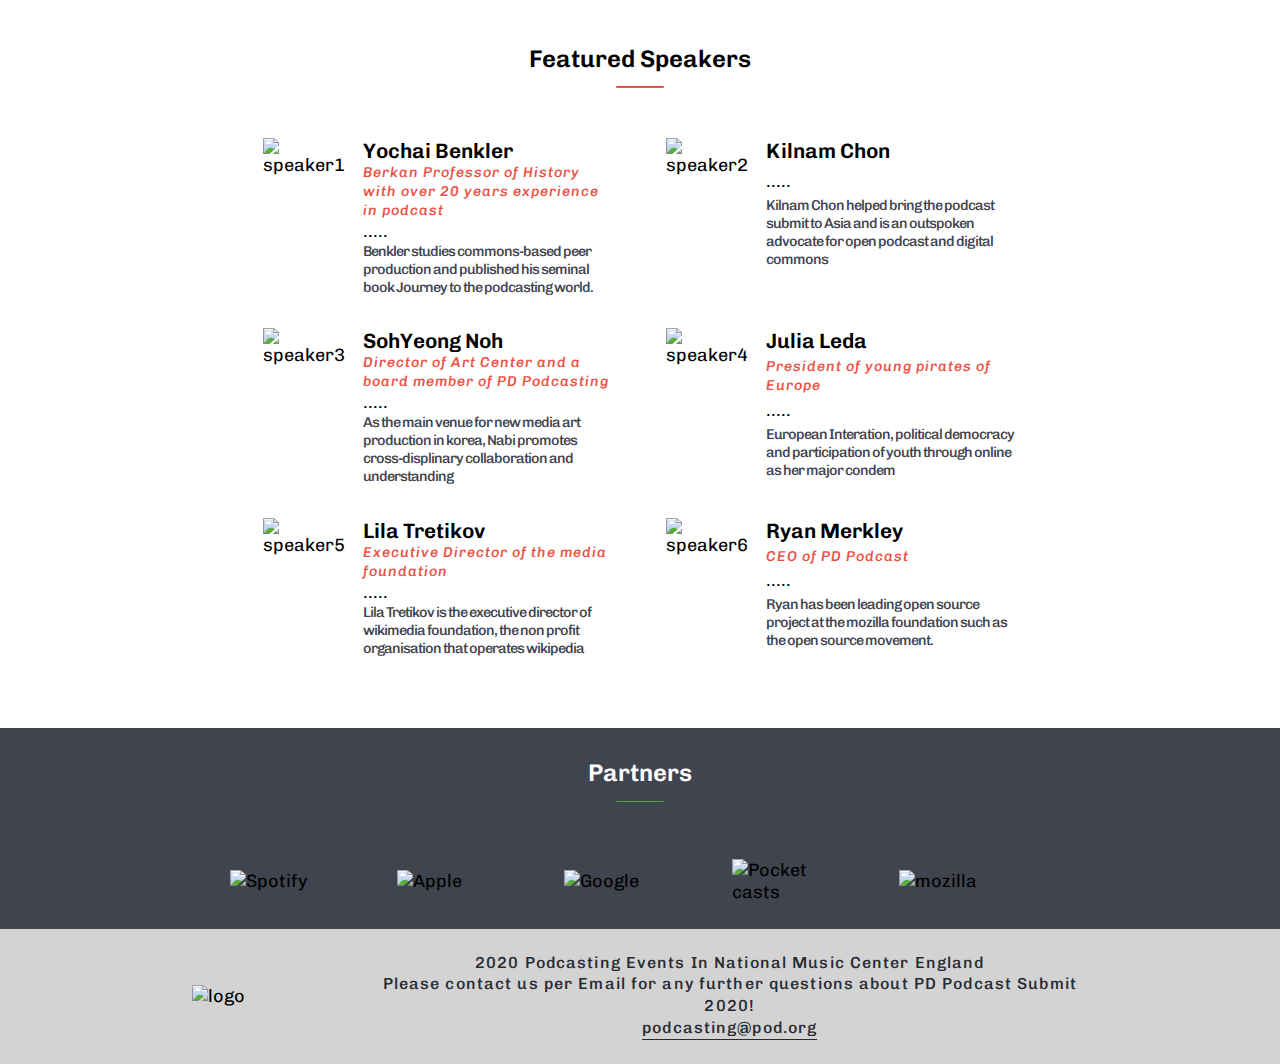
==== commit d0a450d6: "Optimize the css" ====
--- a/index.html
+++ b/index.html
@@ -8,7 +8,7 @@
   <title>Capstone Project x01</title>
 </head>
 <body>
-        <div class="container">
+        <header class="container c-flex">
           <div class="loggings desktop">
             <a href="#"><img src="./assets/desktop/facebook.png" alt="facebook"></a>
             <a href="#"><img src="./assets/desktop/twitter.png" alt="twitter"></a>
@@ -16,25 +16,25 @@
             <a href="#"><p>Mypage</p></a>
             <a href="#"><p>Korean</p></a>
           </div>
-          <header>
-            <img class="hambuger" src="./assets/mobile//hamburger.png" alt="harmbuger icon"/>
+          <div>
+            <img class="hambuger" src="./assets/mobile//hamburger.png" alt="harmbuger icon">
             <nav class="navigator toggle-ON">
               <button class="exit-btn">X</button>
               <a href="index.html"><img class="desktop" src="./assets/mobile/logo.svg" alt="logo"></a>
-              <ul>
-                <li class="about-color"><a href="about.html">About</a></li>
+              <ul class="c-flex">
+                <li id="about-color"><a href="about.html">About</a></li>
                 <li><a href="#">Program</a></li>
                 <li><a href="#">Join</a></li>
                 <li><a href="#">Sponsor</a></li>
                 <li><a href="#">News</a></li>
-                <li class="desktop pdc"><a href="#">PD Campaign</a></li>
+                <li class="desktop" id="pdc"><a href="#">PD Campaign</a></li>
               </ul>
               <div>
                 <hr>
               </div>
             </nav>
-          </header>
-          <section class="main">
+          </div>
+          <section class="main c-flex">
             <div>
               <h4 class="sharing desktop">
                 "Hello! Sharing world"
@@ -49,18 +49,18 @@
               Pocket Casts and more!
             </p>
             <div class="companies">
-              <img class="spotify" src="./assets/mobile/spotify.svg" alt="Spotify"/>
-              <img class="apple" src="./assets/mobile/apple-podcast.svg" alt="Apple"/>
-              <img class="google" src="./assets/mobile/google-podcasts.svg" alt="Google"/>
-              <img class="pocket" src="./assets/mobile/pocket-casts.svg" alt="Pocket casts"/>
+              <img class="spotify" src="./assets/mobile/spotify.svg" alt="Spotify">
+              <img class="apple" src="./assets/mobile/apple-podcast.svg" alt="Apple">
+              <img class="google" src="./assets/mobile/google-podcasts.svg" alt="Google">
+              <img class="pocket" src="./assets/mobile/pocket-casts.svg" alt="Pocket casts">
             </div>
             <p class="btm-support">
               @ National Music Center of England, Art Center and More
             </p>            
           </section>
-        </div>
+        </header>
 
-        <section class="programs">
+        <section class="programs c-flex">
           <div class="programs-header">
             <h2>
               Main Program
@@ -94,13 +94,11 @@
               <p>Get opportunities to network with PD affiliates around the world, also after the submit.</p>
             </article>
           </div>
-          <button>
-            <a href="#">Join PD Podecast 2020</a>
-          </button>
+          <a href="#" class="button">Join PD Podecast 2020</a>
           <p class="desktop mail" id="see-the"><a href="#">SEE THE WHOLE PROGRAM</a></p>
         </section>
 
-        <section class="speakers">
+        <section class="speakers c-flex">
           <div>
             <h2 class="speakers-header">
               Featured Speakers
@@ -113,20 +111,20 @@
         </section>
 
         <footer>
-          <section class="upper">
+          <section class="upper c-flex">
             <div>
               <h2 class="speakers-header">Partners</h2>
               <hr>
             </div>
             <div class="logos">
-              <img class="spotiffy" src="./assets/mobile/spotify.svg" alt="Spotify"/>
-              <img class="applfe" src="./assets/mobile/apple-podcast.svg" alt="Apple"/>
-              <img class="googfle" src="./assets/mobile/google-podcasts.svg" alt="Google"/>
-              <img class="pockfet" src="./assets/mobile/pocket-casts.svg" alt="Pocket casts"/>
+              <img class="spotiffy" src="./assets/mobile/spotify.svg" alt="Spotify">
+              <img class="applfe" src="./assets/mobile/apple-podcast.svg" alt="Apple">
+              <img class="googfle" src="./assets/mobile/google-podcasts.svg" alt="Google">
+              <img class="pockfet" src="./assets/mobile/pocket-casts.svg" alt="Pocket casts">
               <img src="./assets/mobile/partner1.png" alt="mozilla">
             </div>
           </section>
-          <section class="down">
+          <div class="down">
               <img src="./assets/mobile/logo.svg" alt="logo">
               <div>
               <p>2020 Podcasting Events In National Music Center England</p>
@@ -135,7 +133,7 @@
                 <br><span class="mail"><a href="#">podcasting@pod.org</a></span>
               </p>
               </div>
-          </section>
+            </div>
         </footer>
 
         <script src="./script.js"></script>
--- a/style.css
+++ b/style.css
@@ -1,4 +1,12 @@
 @import url("https://fonts.googleapis.com/css2?family=Chivo:wght@300;400;700;900&display=swap");
+
+:root {
+  --primary: #ec5244;
+  --text-color: #c2cbe5;
+  --primary-BG: #272a31;
+  --secondary-BG: #d3d3d3;
+  --white: #fff;
+}
 
 /* Reset for easy styling */
 * {
@@ -12,12 +20,21 @@
 li {
   text-decoration: none;
   color: inherit;
+}
+
+ul,
+li {
   list-style: none;
 }
 
 body {
-  font-family: 'Chivo', sans-serif;
+  font-family: Chivo, sans-serif;
   font-size: 18px;
+}
+
+.c-flex {
+  display: flex;
+  flex-direction: column;
 }
 
 .container {
@@ -27,8 +44,6 @@
   background-size: 100% 100%;
   padding: 2rem;
   background-blend-mode: overlay;
-  display: flex;
-  flex-direction: column;
   gap: 7rem;
 }
 
@@ -40,8 +55,6 @@
 .main {
   width: 78vw;
   margin: 0 auto;
-  display: flex;
-  flex-direction: column;
   gap: 3vh;
 }
 
@@ -51,25 +64,21 @@
   font-weight: 100;
   font-size: 1.625rem;
   line-height: 38px;
-  color: #ec5244;
+  color: var(--primary);
   text-align: center;
-}
-
-.title-span {
-  /* color: white; */
 }
 
 .main p {
   font-size: 0.933rem;
   font-weight: 100;
   line-height: 25px;
-  color: #c2cbe5;
+  color: var(--text-color);
   text-align: center;
   padding: 1rem;
 }
 
 .support {
-  border: 1px solid #c2cbe5;
+  border: 1px solid var(--text-color);
 }
 
 .companies {
@@ -98,16 +107,14 @@
 .programs {
   background: url(./assets/mobile/pattern-bg.png), rgba(39, 42, 49, 1);
   padding: 5%;
-  display: flex;
-  flex-direction: column;
   gap: 3rem;
 }
 
 .programs p {
-  font-size: 80%;
+  font-size: 60%;
   font-weight: 600;
   line-height: 18px;
-  color: #c2cbe5;
+  color: var(--text-color);
 }
 
 .program {
@@ -118,7 +125,7 @@
   align-content: space-between;
   padding: 5%;
   gap: 1rem;
-  background-color: #272a31;
+  background-color: var(--primary-BG);
   margin-bottom: 7%;
 }
 
@@ -134,7 +141,6 @@
 .program img {
   width: 60px;
   height: 60px;
-  flex: 0;
 }
 
 hr {
@@ -142,13 +148,13 @@
   width: 3rem;
   height: 0.08rem;
   border-radius: 16px;
-  background-color: #ec5242;
+  background-color: var(--primary);
   border: none;
 }
 
 .programs-header h2,
 .speakers-header {
-  color: white;
+  color: var(--white);
   font-weight: 500;
   font-size: 1.5rem;
 }
@@ -159,18 +165,18 @@
 }
 
 .program-list h2 {
-  color: #ec5242;
+  color: var(--primary);
   font-size: 1rem;
   font-weight: 600;
   margin-left: 3.5vw;
 }
 
-.programs button {
+.programs .button {
   padding: 7% 12%;
   margin: 0 auto;
-  background-color: #ec5242;
+  background-color: var(--primary);
   border: none;
-  color: white;
+  color: var(--white);
   font-size: 1.1rem;
   font-weight: 600;
   margin-bottom: 8%;
@@ -179,8 +185,6 @@
 
 .speakers {
   padding: 5%;
-  display: flex;
-  flex-direction: column;
   gap: 1rem;
 }
 
@@ -207,18 +211,18 @@
 }
 
 .speaker-desc {
-  color: #272a31;
+  color: var(--primary-BG);
+  font-size: 0.72rem;
+  font-weight: 500;
+  line-height: 18px;
+}
+
+.speaker-field {
+  font-style: italic;
+  color: var(--primary);
   font-size: 0.8rem;
   font-weight: 500;
   line-height: 18px;
-}
-
-.speaker-field {
-  font-style: italic;
-  color: #ec5242;
-  font-size: 1rem;
-  font-weight: 500;
-  line-height: 18px;
   letter-spacing: 2px;
 }
 
@@ -229,14 +233,12 @@
 
 .upper {
   background-color: #3f444f;
-  display: flex;
-  flex-direction: column;
   gap: 2rem;
   padding: 8%;
 }
 
 .upper h2 {
-  color: white;
+  color: var(--white);
 }
 
 .logos {
@@ -257,7 +259,7 @@
   align-items: center;
   justify-content: center;
   gap: 7vw;
-  background-color: #d3d3d3;
+  background-color: var(--secondary-BG);
 }
 
 .down img {
@@ -270,11 +272,11 @@
   font-weight: 500;
   line-height: 18px;
   letter-spacing: 0.07rem;
-  color: #272a31;
+  color: var(--primary-BG);
 }
 
 .navigator {
-  background-color: #272a31;
+  background-color: var(--primary-BG);
   position: fixed;
   top: 0;
   right: 0;
@@ -292,23 +294,21 @@
 .navigator button {
   align-self: flex-end;
   background-color: transparent;
-  color: #c2cbe5;
+  color: var(--text-color);
   border: none;
   font-size: 2rem;
 }
 
 .navigator ul {
-  display: flex;
-  flex-direction: column;
   align-items: center;
   justify-content: center;
   gap: 1rem;
 }
 
 .navigator li {
-  color: #c2cbe5;
+  color: var(--text-color);
   font-size: 2rem;
-  border-bottom: 1px solid #c2cbe5;
+  border-bottom: 1px solid var(--text-color);
   width: 80vw;
   padding: 3%;
 }
@@ -321,7 +321,7 @@
   bottom: 0;
   height: 5rem;
   width: 100vw;
-  background-color: #c2cbe5;
+  background-color: var(--text-color);
 }
 
 .navigator hr {
@@ -329,18 +329,16 @@
   height: 5px;
 }
 
+.desktop,
 .toggle-ON {
-  display: none;
-}
-
-.desktop {
   display: none;
 }
 
 @media screen and (min-width: 768px) {
   .hambuger,
   .exit-btn,
-  .programs button {
+  .navigator div,
+  .programs .button {
     display: none;
   }
 
@@ -349,28 +347,23 @@
     display: initial;
   }
 
-  .pdc {
-    outline: 5px solid #ec5242;
+  #pdc {
+    outline: 5px solid var(--primary);
     padding: 5px 10px;
-    color: #ec5242 !important;
+    color: var(--primary);
   }
 
   .navigator {
     background-color: rgba(211, 211, 211, 1);
     position: absolute;
-    top: 28px;
-    right: 0;
-    bottom: 0;
-    left: 0;
-    max-width: 100vw;
-    max-height: 4.3rem;
+    top: 24px;
+    max-height: 4rem;
     display: flex;
     flex-direction: row;
     gap: 1.6rem;
-    align-items: center;
     justify-content: space-between;
     padding: 0.5% 10%;
-    border-bottom: 1px solid #c2cbe5;
+    border-bottom: 1px solid var(--text-color);
   }
 
   .navigator ul {
@@ -380,35 +373,25 @@
   }
 
   .navigator li {
-    color: #272a31;
+    color: var(--primary-BG);
     font-size: 1.1rem;
     border-bottom: none;
     width: initial;
-    padding: 3%;
     text-align: center;
-  }
-
-  .navigator div {
-    display: none;
   }
 
   .container {
     background: 50%/cover no-repeat url(./assets/desktop/image-host.jpg), rgba(18, 23, 37, 0.9);
-    background-repeat: no-repeat;
     background-position: 50% 50%;
     background-size: 100% 100%;
-    padding: 8% 11%;
-    background-blend-mode: overlay;
-    display: flex;
-    flex-direction: column;
+    padding: 4.5% 9%;
     gap: 5rem;
+    margin-top: 4%;
   }
 
   .main {
     width: 50vw;
     margin: 0;
-    display: flex;
-    flex-direction: column;
     justify-content: flex-start;
     align-items: flex-start;
     gap: 5vh;
@@ -424,7 +407,7 @@
   }
 
   .sharing {
-    color: #ec5242;
+    color: var(--primary);
     font-size: 2.2rem;
     letter-spacing: 3px;
     font-weight: 100;
@@ -432,9 +415,6 @@
 
   .main p {
     font-size: 1.033rem;
-    font-weight: 100;
-    line-height: 25px;
-    color: #c2cbe5;
     text-align: left;
     padding: 1.4rem;
   }
@@ -445,7 +425,7 @@
   }
 
   .support {
-    border: 1px solid #c2cbe5;
+    border: 1px solid var(--text-color);
     width: 70%;
   }
 
@@ -456,10 +436,7 @@
 
   .programs {
     background: url(./assets/mobile/pattern-bg.png), rgba(39, 42, 49, 1);
-    padding: 3.2% 18%;
-    display: flex;
-    flex-direction: column;
-    gap: 3rem;
+    padding: 1.8% 18%;
   }
 
   hr {
@@ -477,19 +454,15 @@
   }
 
   .programs p {
-    font-size: 80%;
-    font-weight: 600;
     line-height: 24px;
-    color: #c2cbe5;
     text-align: center;
     padding: 0 2%;
+    font-size: 80%;
   }
 
   .program {
-    display: grid;
     grid-template: 1fr 1fr 2fr / 1fr;
     align-content: center;
-    padding: 5%;
     gap: 0;
     background-color: rgba(39, 42, 49, 0.7);
     text-align: center;
@@ -514,8 +487,6 @@
 
   .speakers {
     padding: 5% 20%;
-    display: flex;
-    flex-direction: column;
     gap: 1rem;
   }
 
@@ -528,8 +499,6 @@
   .speaker-desc {
     color: #3f444f;
     font-size: 0.9rem;
-    font-weight: 500;
-    line-height: 18px;
     letter-spacing: -1px;
   }
 
@@ -555,11 +524,7 @@
 
   .down {
     padding: 2% 15%;
-    display: flex;
-    align-items: center;
-    justify-content: center;
     gap: 6vw;
-    background-color: #d3d3d3;
   }
 
   .down img {
@@ -570,17 +535,8 @@
     text-align: center;
   }
 
-  .down p {
-    flex: 2;
-    font-size: 1rem;
-    font-weight: 500;
-    line-height: 18px;
-    letter-spacing: 0.07rem;
-    color: #272a31;
-  }
-
   .loggings {
-    background-color: #272a31;
+    background-color: var(--primary-BG);
     display: flex;
     align-items: center;
     justify-content: flex-end;
@@ -589,21 +545,21 @@
     top: 0;
     left: 0;
     right: 0;
-    padding: 0.2% 3.5%;
+    padding: 0.05% 3.5%;
   }
 
   .loggings img {
-    width: 13px;
-    height: 13px;
-    background-color: #d3d3d3;
+    width: 12px;
+    height: 12px;
+    background-color: var(--secondary-BG);
   }
 
   .loggings p {
-    color: #d3d3d3;
-    font-size: 0.8rem;
-  }
-
-  .about-color {
-    color: #ec5242 !important;
-  }
-}
+    color: var(--secondary-BG);
+    font-size: 0.7rem;
+  }
+
+  #about-color {
+    color: var(--primary);
+  }
+}
